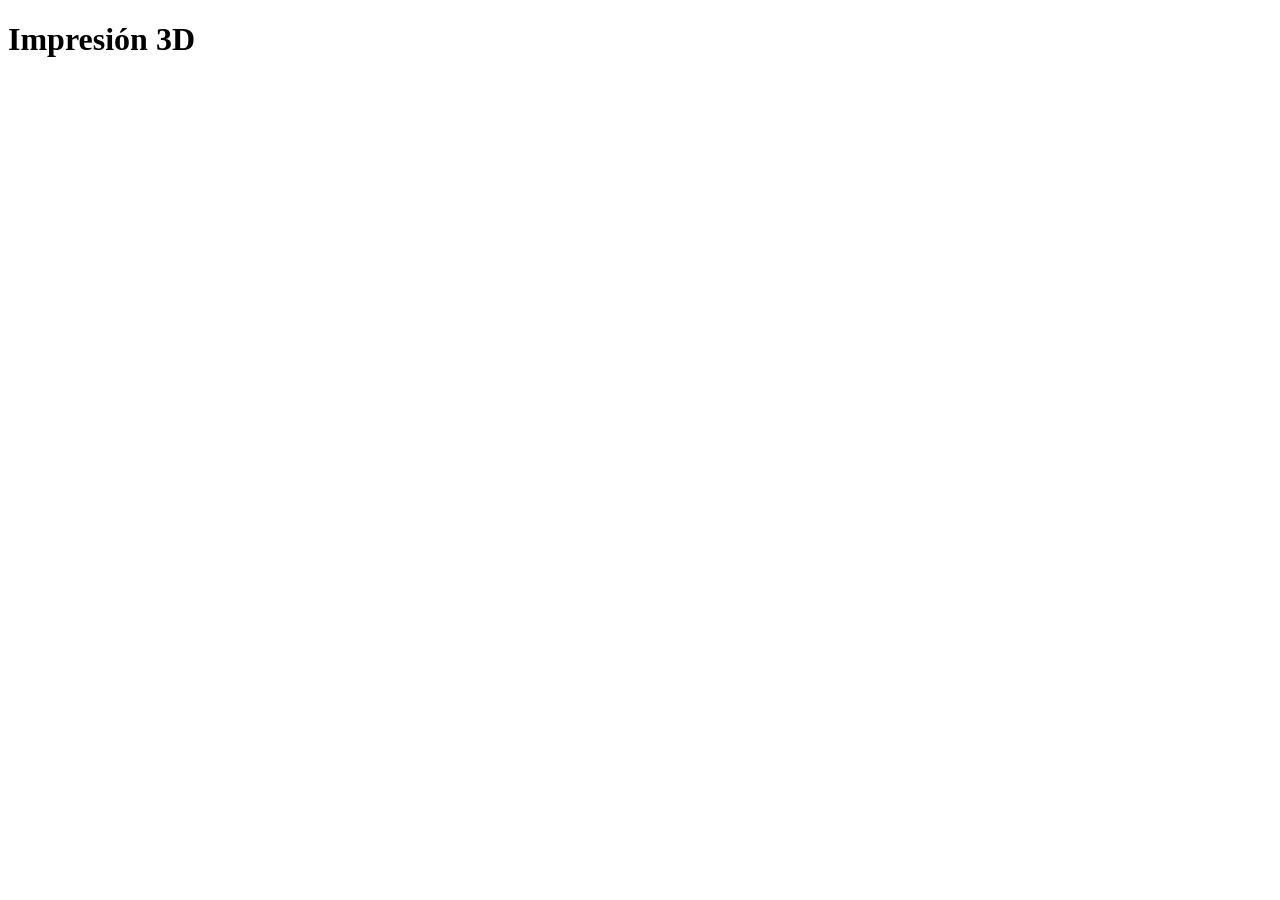
==== index.html @ d84e4a44 "Replace paragraph with heading in index.html" ====
<!DOCTYPE html>
<html>
  <head>
    <meta charset="UTF-8">
    <meta name="autor" content="Rubén Pedrazo, Jairo Carnicero, David Rodríguez">
    <meta lang="es">
  </head>
  
  <body>
    <h1>Impresión 3D</h1>
  </body>
</html>
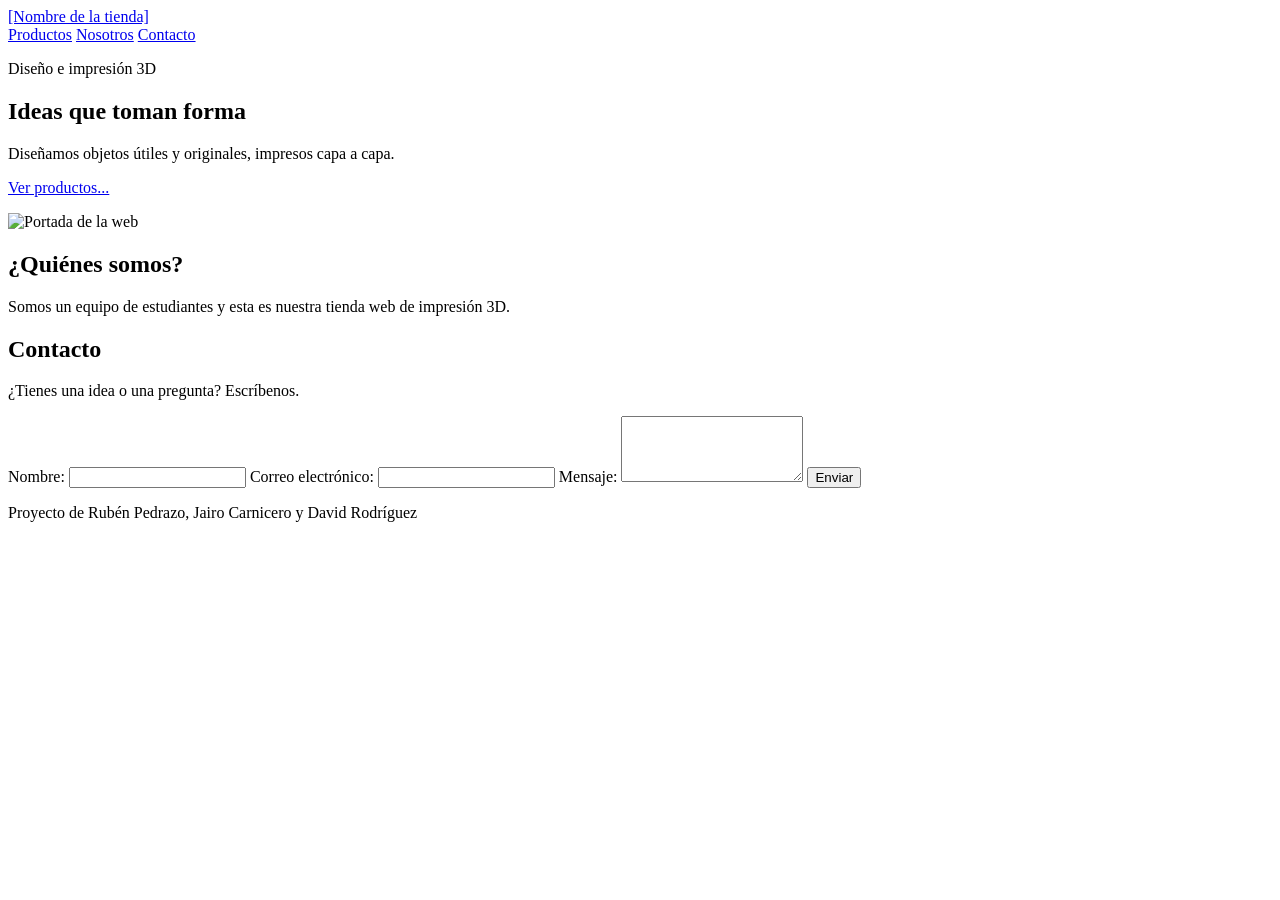
==== commit 87021d17: "Mejorar la estructura y el contenido de index.html" ====
--- a/index.html
+++ b/index.html
@@ -1,12 +1,57 @@
 <!DOCTYPE html>
-<html>
+<html lang="es">
   <head>
     <meta charset="UTF-8">
-    <meta name="autor" content="Rubén Pedrazo, Jairo Carnicero, David Rodríguez">
-    <meta lang="es">
+    <meta name="viewport" content="width=device-width, initial-scale=1">
+    <meta name="description" content="Tienda de productos impresos en 3D.">
+    <meta name="author" content="Rubén Pedrazo, Jairo Carnicero, David Rodríguez">
+    <title>Impresión 3D | Inicio</title>
   </head>
-  
+
   <body>
-    <h1>Impresión 3D</h1>
+    <header>
+      <a href="#inicio">[Nombre de la tienda]</a>
+      <nav aria-label="Navegación principal">
+        <a href="productos.html">Productos</a>
+        <a href="#nosotros">Nosotros</a>
+        <a href="#contacto">Contacto</a>
+      </nav>
+    </header>
+
+    <main>
+      <section id="inicio">
+        <p>Diseño e impresión 3D</p>
+        <h1>Ideas que toman forma</h1>
+        <p>Diseñamos objetos útiles y originales, impresos capa a capa.</p>
+        <a href="productos.html">Ver productos...</a>
+        <p><img src="frontend/img/Portada.png" alt="Portada de la web"></img></p>
+      </section>
+
+      <section id="nosotros">
+        <h2>¿Quiénes somos?</h2>
+        <p>Somos un equipo de estudiantes y esta es nuestra tienda web de impresión 3D.</p>
+      </section>
+
+      <section id="contacto">
+        <h2>Contacto</h2>
+        <p>¿Tienes una idea o una pregunta? Escríbenos.</p>
+        <form action="mailto:info@algo.com" method="post" enctype="text/plain">
+          <label for="nombre">Nombre:</label>
+          <input type="text" id="nombre" name="nombre" required>
+
+          <label for="email">Correo electrónico:</label>
+          <input type="email" id="email" name="email" required>
+
+          <label for="mensaje">Mensaje:</label>
+          <textarea id="mensaje" name="mensaje" rows="4" required></textarea>
+
+          <button type="submit">Enviar</button>
+        </form>
+      </section>
+    </main>
+
+    <footer>
+      <p>Proyecto de Rubén Pedrazo, Jairo Carnicero y David Rodríguez</p>
+    </footer>
   </body>
 </html>
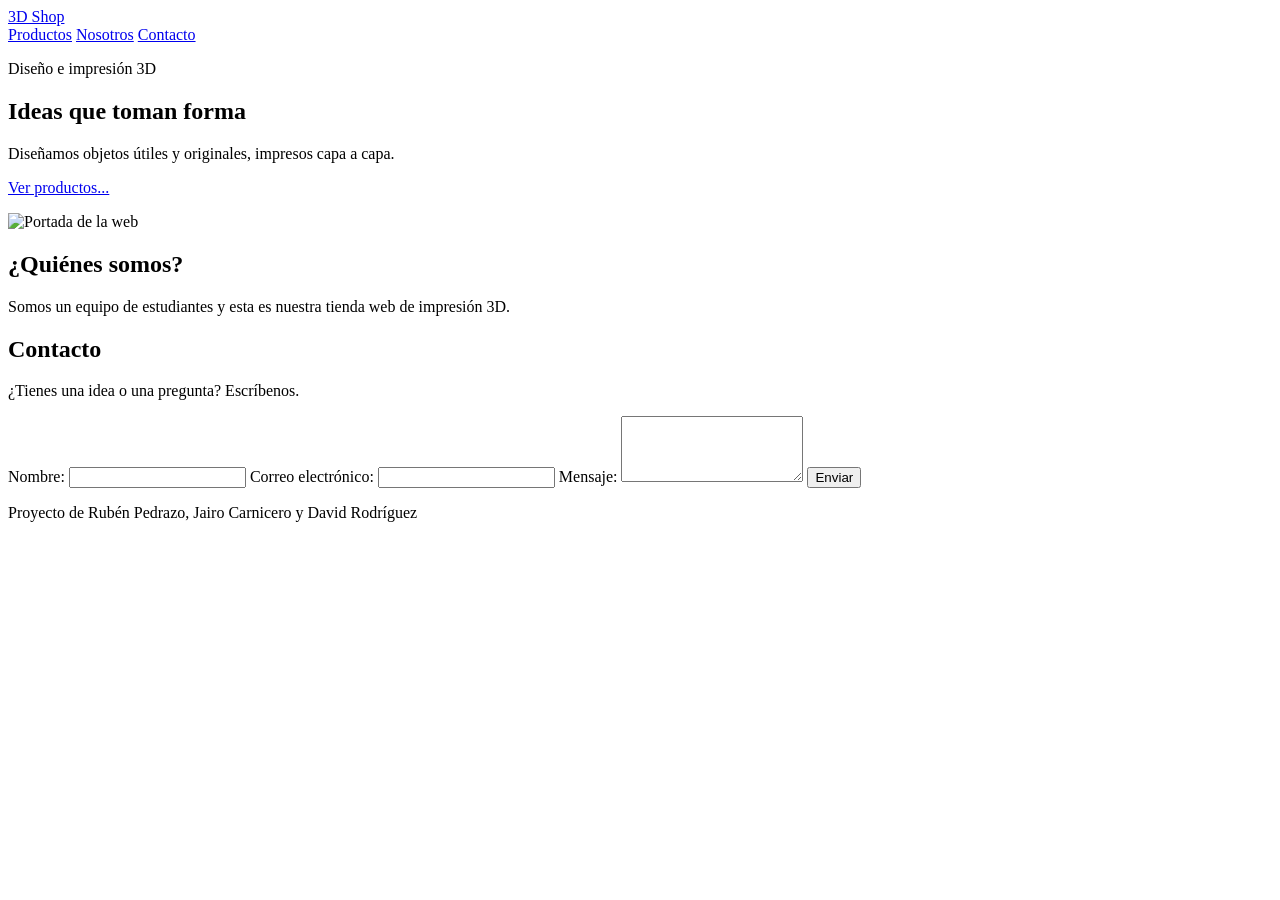
==== commit cdd179ea: "Mejorar la estructura y el contenido de index.html" ====
--- a/index.html
+++ b/index.html
@@ -10,7 +10,7 @@
 
   <body>
     <header>
-      <a href="#inicio">[Nombre de la tienda]</a>
+      <a href="#inicio">3D Shop</a>
       <nav aria-label="Navegación principal">
         <a href="productos.html">Productos</a>
         <a href="#nosotros">Nosotros</a>
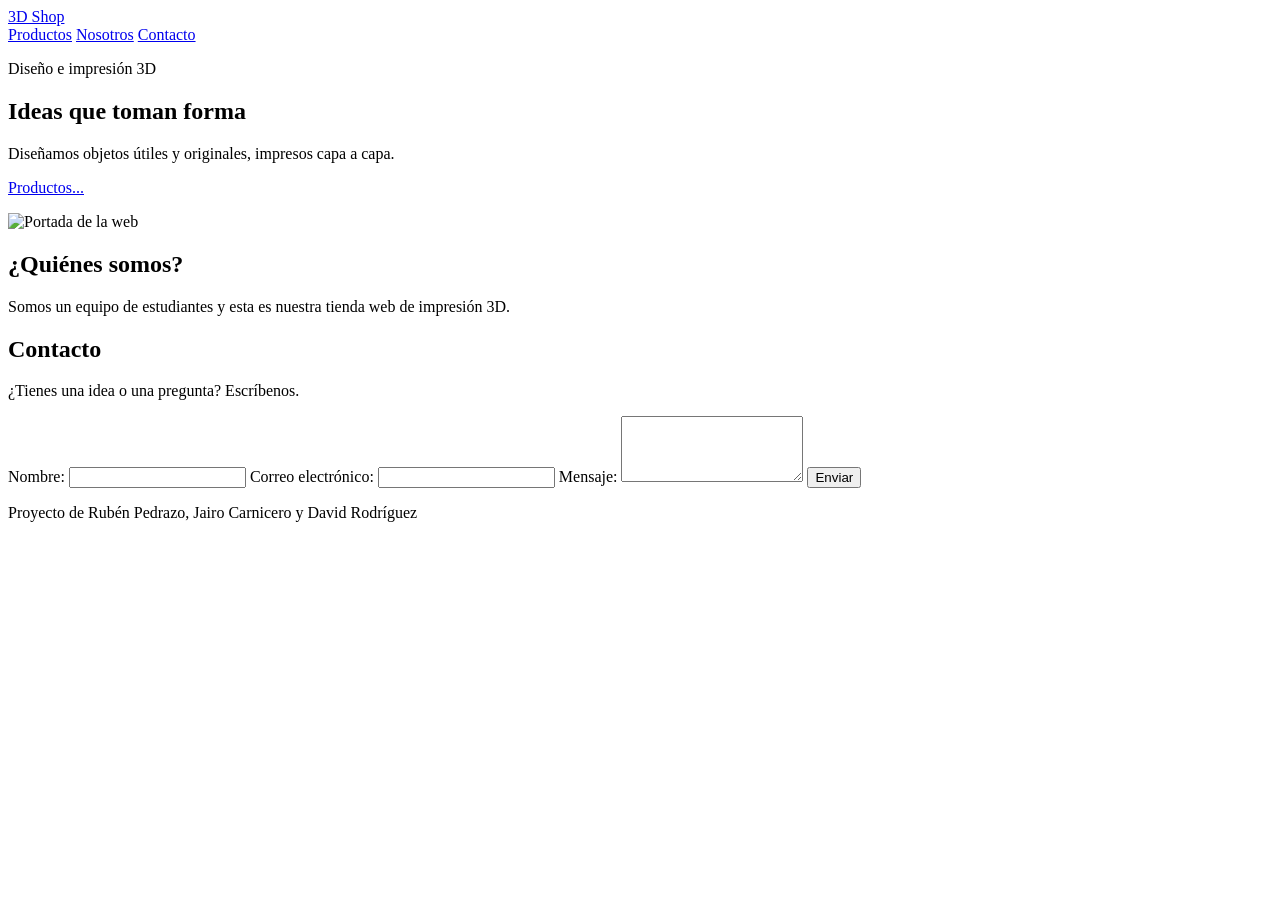
==== commit b971bc8b: "Change link text from 'Ver productos...' to 'Productos...'" ====
--- a/index.html
+++ b/index.html
@@ -12,7 +12,7 @@
     <header>
       <a href="#inicio">3D Shop</a>
       <nav aria-label="Navegación principal">
-        <a href="productos.html">Productos</a>
+        <a href="Productos.html">Productos</a>
         <a href="#nosotros">Nosotros</a>
         <a href="#contacto">Contacto</a>
       </nav>
@@ -23,7 +23,7 @@
         <p>Diseño e impresión 3D</p>
         <h1>Ideas que toman forma</h1>
         <p>Diseñamos objetos útiles y originales, impresos capa a capa.</p>
-        <a href="productos.html">Ver productos...</a>
+        <a href="Productos.html">Productos...</a>
         <p><img src="frontend/img/Portada.png" alt="Portada de la web"></img></p>
       </section>
 
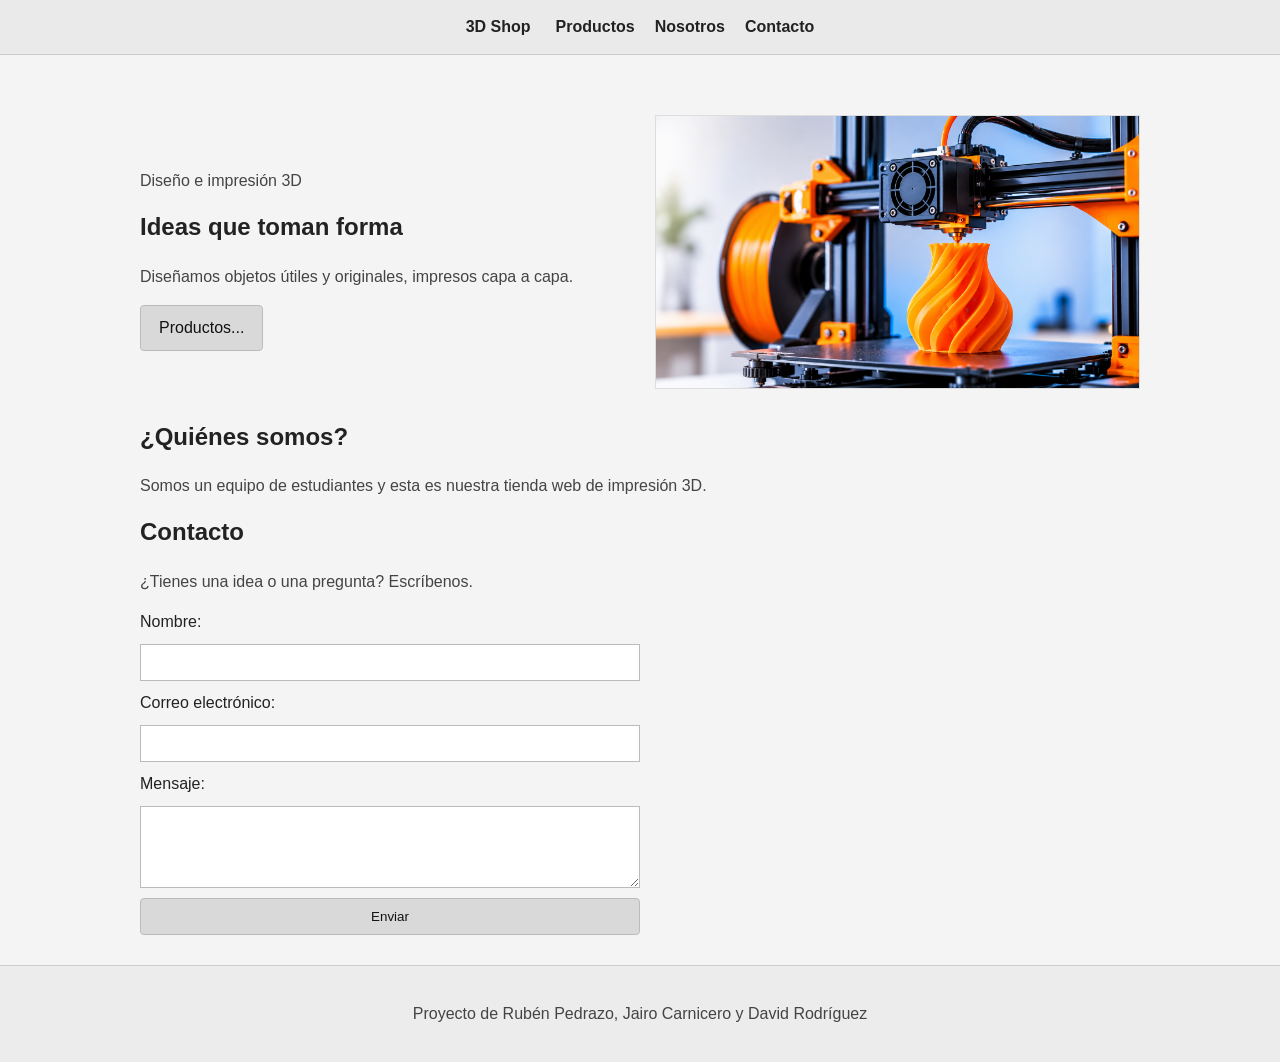
==== commit b819e860: "Añadiendo CSS a la web" ====
--- a/index.html
+++ b/index.html
@@ -6,36 +6,41 @@
     <meta name="description" content="Tienda de productos impresos en 3D.">
     <meta name="author" content="Rubén Pedrazo, Jairo Carnicero, David Rodríguez">
     <title>Impresión 3D | Inicio</title>
+    <link rel="stylesheet" href="style.css">
   </head>
 
   <body>
-    <header>
-      <a href="#inicio">3D Shop</a>
-      <nav aria-label="Navegación principal">
+    <header class="site-header">
+      <a href="#inicio" class="brand">3D Shop</a>
+      <nav class="main-nav" aria-label="Navegación principal">
         <a href="Productos.html">Productos</a>
         <a href="#nosotros">Nosotros</a>
         <a href="#contacto">Contacto</a>
       </nav>
     </header>
 
-    <main>
-      <section id="inicio">
-        <p>Diseño e impresión 3D</p>
-        <h1>Ideas que toman forma</h1>
-        <p>Diseñamos objetos útiles y originales, impresos capa a capa.</p>
-        <a href="Productos.html">Productos...</a>
-        <p><img src="frontend/img/Portada.png" alt="Portada de la web"></img></p>
+    <main class="container">
+      <section id="inicio" class="hero">
+        <div class="hero-copy">
+          <p class="tag">Diseño e impresión 3D</p>
+          <h1>Ideas que toman forma</h1>
+          <p>Diseñamos objetos útiles y originales, impresos capa a capa.</p>
+          <a href="Productos.html" class="button primary">Productos...</a>
+        </div>
+        <div class="hero-image">
+          <img src="frontend/img/Portada.png" alt="Portada de la web">
+        </div>
       </section>
 
-      <section id="nosotros">
+      <section id="nosotros" class="info-section">
         <h2>¿Quiénes somos?</h2>
         <p>Somos un equipo de estudiantes y esta es nuestra tienda web de impresión 3D.</p>
       </section>
 
-      <section id="contacto">
+      <section id="contacto" class="info-section contact-section">
         <h2>Contacto</h2>
         <p>¿Tienes una idea o una pregunta? Escríbenos.</p>
-        <form action="mailto:info@algo.com" method="post" enctype="text/plain">
+        <form action="mailto:info@algo.com" method="post" enctype="text/plain" class="contact-form">
           <label for="nombre">Nombre:</label>
           <input type="text" id="nombre" name="nombre" required>
 
@@ -45,12 +50,12 @@
           <label for="mensaje">Mensaje:</label>
           <textarea id="mensaje" name="mensaje" rows="4" required></textarea>
 
-          <button type="submit">Enviar</button>
+          <button type="submit" class="button">Enviar</button>
         </form>
       </section>
     </main>
 
-    <footer>
+    <footer class="site-footer">
       <p>Proyecto de Rubén Pedrazo, Jairo Carnicero y David Rodríguez</p>
     </footer>
   </body>
--- a/style.css
+++ b/style.css
@@ -0,0 +1,152 @@
+body {
+  margin: 0;
+  font-family: Arial, sans-serif;
+  background: #f4f4f4;
+  color: #222;
+  line-height: 1.5;
+}
+
+* {
+  box-sizing: border-box;
+}
+
+header {
+  background: #eaeaea;
+  padding: 15px 30px;
+  border-bottom: 1px solid #ccc;
+  display: flex;
+  justify-content: center;
+  align-items: center;
+  gap: 20px;
+}
+
+header a {
+  color: #222;
+  text-decoration: none;
+  font-weight: bold;
+}
+
+nav {
+  display: flex;
+  gap: 20px;
+  align-items: center;
+  justify-content: center;
+}
+
+.site-header {
+  display: flex;
+  justify-content: center;
+  align-items: center;
+  gap: 25px;
+}
+
+.brand {
+  display: inline-block;
+  text-align: center;
+}
+
+main {
+  width: 90%;
+  max-width: 1000px;
+  margin: 0 auto;
+  padding: 30px 0;
+}
+
+#inicio {
+  display: grid;
+  grid-template-columns: 1fr 1fr;
+  align-items: center;
+  gap: 30px;
+  padding: 30px 0;
+}
+
+h1, h2, h3 {
+  margin-top: 0;
+  color: #222;
+}
+
+p {
+  color: #444;
+}
+
+.button,
+button {
+  display: inline-block;
+  background: #d9d9d9;
+  color: #111;
+  padding: 10px 18px;
+  border: 1px solid #bbb;
+  border-radius: 4px;
+  text-decoration: none;
+  cursor: pointer;
+}
+
+button:hover,
+.button:hover {
+  background: #cfcfcf;
+}
+
+img {
+  max-width: 100%;
+  display: block;
+  border: 1px solid #ddd;
+}
+
+form {
+  display: grid;
+  gap: 10px;
+  max-width: 500px;
+}
+
+input, textarea {
+  width: 100%;
+  padding: 10px;
+  border: 1px solid #bbb;
+  background: white;
+}
+
+.catalog-container {
+  width: 90%;
+  max-width: 1100px;
+  margin: 0 auto;
+  padding: 30px 0;
+}
+
+.products-grid {
+  display: grid;
+  grid-template-columns: repeat(auto-fit, minmax(220px, 1fr));
+  gap: 20px;
+}
+
+.producto {
+  background: white;
+  border: 1px solid #d9d9d9;
+  padding: 20px;
+}
+
+.back-link {
+  display: inline-block;
+  margin-top: 20px;
+  color: #222;
+}
+
+.site-footer {
+  background: #ececec;
+  padding: 20px;
+  text-align: center;
+  border-top: 1px solid #ccc;
+}
+
+@media (max-width: 768px) {
+  #inicio {
+    grid-template-columns: 1fr;
+  }
+
+  header {
+    padding: 12px 20px;
+  }
+
+  nav {
+    flex-wrap: wrap;
+  }
+}
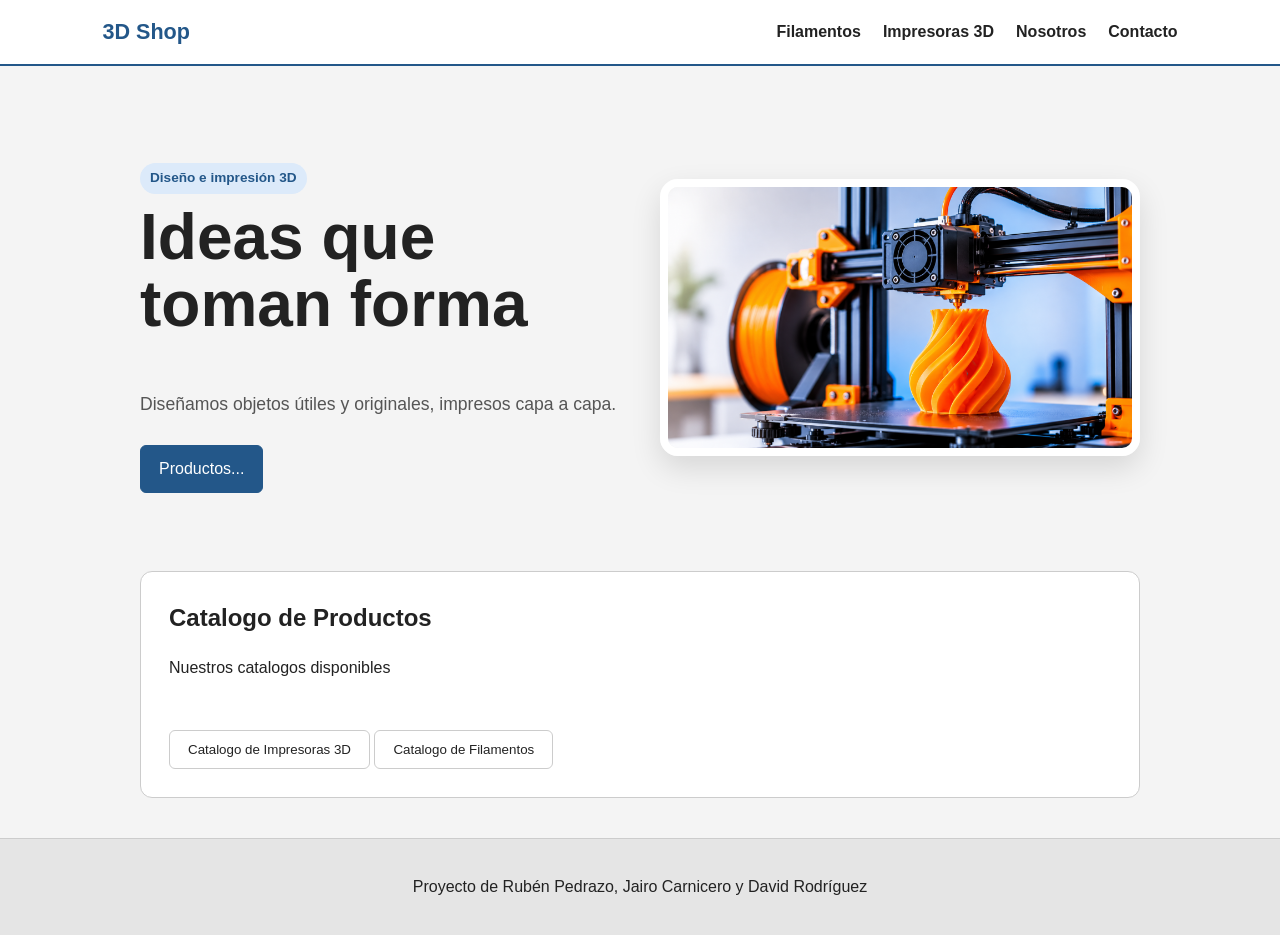
==== commit 3ff09a44: "Add files via upload" ====
--- a/index.html
+++ b/index.html
@@ -6,16 +6,17 @@
     <meta name="description" content="Tienda de productos impresos en 3D.">
     <meta name="author" content="Rubén Pedrazo, Jairo Carnicero, David Rodríguez">
     <title>Impresión 3D | Inicio</title>
-    <link rel="stylesheet" href="style.css">
+    <link rel="stylesheet" href="frontend/styles/index.css">
   </head>
 
   <body>
     <header class="site-header">
       <a href="#inicio" class="brand">3D Shop</a>
       <nav class="main-nav" aria-label="Navegación principal">
-        <a href="Productos.html">Productos</a>
-        <a href="#nosotros">Nosotros</a>
-        <a href="#contacto">Contacto</a>
+        <a href="Filamentos.html">Filamentos</a>
+        <a href="Impresoras3D.html">Impresoras 3D</a>
+        <a href="nosotros.html">Nosotros</a>
+        <a href="contacto.html">Contacto</a>
       </nav>
     </header>
 
@@ -25,33 +26,19 @@
           <p class="tag">Diseño e impresión 3D</p>
           <h1>Ideas que toman forma</h1>
           <p>Diseñamos objetos útiles y originales, impresos capa a capa.</p>
-          <a href="Productos.html" class="button primary">Productos...</a>
+          <a href="#catalogos" class="button primary">Productos...</a>
         </div>
         <div class="hero-image">
           <img src="frontend/img/Portada.png" alt="Portada de la web">
         </div>
       </section>
 
-      <section id="nosotros" class="info-section">
-        <h2>¿Quiénes somos?</h2>
-        <p>Somos un equipo de estudiantes y esta es nuestra tienda web de impresión 3D.</p>
-      </section>
-
-      <section id="contacto" class="info-section contact-section">
-        <h2>Contacto</h2>
-        <p>¿Tienes una idea o una pregunta? Escríbenos.</p>
-        <form action="mailto:info@algo.com" method="post" enctype="text/plain" class="contact-form">
-          <label for="nombre">Nombre:</label>
-          <input type="text" id="nombre" name="nombre" required>
-
-          <label for="email">Correo electrónico:</label>
-          <input type="email" id="email" name="email" required>
-
-          <label for="mensaje">Mensaje:</label>
-          <textarea id="mensaje" name="mensaje" rows="4" required></textarea>
-
-          <button type="submit" class="button">Enviar</button>
-        </form>
+      <section id="catalogos" class="info-section contact-section">
+        <h2>Catalogo de Productos</h2>
+        <p>Nuestros catalogos disponibles</p>
+        <br>
+        <button type="button" class="button"><a href="Impresoras3D.html">Catalogo de Impresoras 3D</a></button>
+        <button type="button" class="button"><a href="Filamentos.html">Catalogo de Filamentos</a></button>
       </section>
     </main>
 
--- a/frontend/styles/index.css
+++ b/frontend/styles/index.css
@@ -0,0 +1,165 @@
+:root {
+  --bg: #f4f4f4;
+  --surface: #ffffff;
+  --text: #222222;
+  --muted: #555555;
+  --accent: #235789;
+  --accent-light: #dceafa;
+  --border: #cccccc;
+}
+
+* {
+  box-sizing: border-box;
+}
+
+body {
+  margin: 0;
+  min-height: 100vh;
+  display: flex;
+  flex-direction: column;
+  font-family: Arial, sans-serif;
+  background: var(--bg);
+  color: var(--text);
+  line-height: 1.5;
+}
+
+.site-header {
+  display: flex;
+  justify-content: space-between;
+  align-items: center;
+  gap: 24px;
+  padding: 16px 8%;
+  background: var(--surface);
+  border-bottom: 2px solid var(--accent);
+}
+
+.brand {
+  color: var(--accent);
+  font-size: 1.35rem;
+  font-weight: bold;
+  text-decoration: none;
+}
+
+.main-nav {
+  display: flex;
+  gap: 22px;
+}
+
+.main-nav a {
+  color: var(--text);
+  font-weight: bold;
+  text-decoration: none;
+}
+
+.main-nav a:hover {
+  color: var(--accent);
+}
+
+.container {
+  width: 90%;
+  max-width: 1000px;
+  margin: 0 auto;
+  flex: 1;
+  padding: 40px 0;
+}
+
+#inicio {
+  display: grid;
+  grid-template-columns: 1fr 1fr;
+  align-items: center;
+  gap: 40px;
+  min-height: 430px;
+}
+
+.tag {
+  width: fit-content;
+  margin-bottom: 10px;
+  padding: 5px 10px;
+  background: var(--accent-light);
+  color: var(--accent);
+  border-radius: 20px;
+  font-weight: bold;
+  font-size: 0.85rem;
+}
+
+h1, h2 {
+  margin-top: 0;
+  color: var(--text);
+}
+
+.hero-copy h1 {
+  font-size: clamp(2.2rem, 5vw, 4rem);
+  line-height: 1.05;
+}
+
+.hero-copy p:not(.tag) {
+  color: var(--muted);
+  font-size: 1.1rem;
+}
+
+.hero-image img {
+  width: 100%;
+  max-height: 420px;
+  object-fit: cover;
+  border: 8px solid var(--surface);
+  border-radius: 18px;
+  box-shadow: 0 12px 30px rgba(0, 0, 0, 0.12);
+}
+
+.button {
+  display: inline-block;
+  margin-top: 10px;
+  padding: 11px 18px;
+  background: var(--surface);
+  color: var(--text);
+  border: 1px solid var(--border);
+  border-radius: 6px;
+  text-decoration: none;
+  cursor: pointer;
+}
+
+.button.primary {
+  background: var(--accent);
+  color: white;
+  border-color: var(--accent);
+}
+
+.button:hover {
+  filter: brightness(0.94);
+}
+
+.contact-section {
+  margin-top: 35px;
+  padding: 28px;
+  background: var(--surface);
+  border: 1px solid var(--border);
+  border-radius: 12px;
+}
+
+.contact-section button a {
+  color: inherit;
+  text-decoration: none;
+}
+
+.site-footer {
+  margin-top: auto;
+  padding: 20px;
+  background: #e5e5e5;
+  border-top: 1px solid var(--border);
+  text-align: center;
+}
+
+@media (max-width: 768px) {
+  .site-header {
+    flex-direction: column;
+  }
+
+  .main-nav {
+    flex-wrap: wrap;
+    justify-content: center;
+  }
+
+  #inicio {
+    grid-template-columns: 1fr;
+  }
+}
